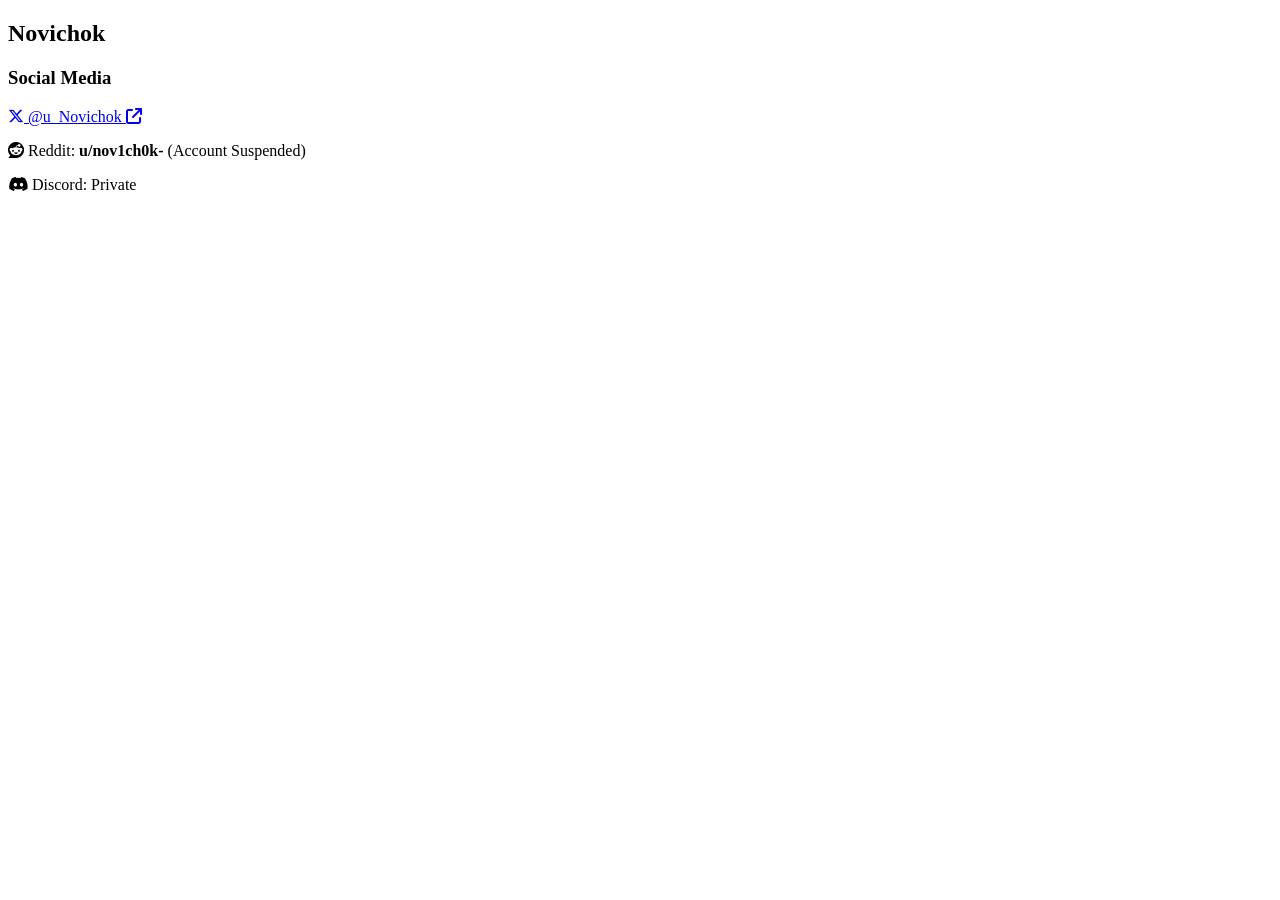
==== index.html @ 6c65b3b1 "Add initial HTML structure for Novichok page" ====
<!DOCTYPE html>
<html lang="en">
<head>
    <meta charset="UTF-8">
    <meta name="viewport" content="width=device-width, initial-scale=1.0">
    <title>Novichok</title>

    <link rel="stylesheet" href="styles.css">

    <!-- Font Awesome -->
    <link rel="stylesheet"
    href="https://cdnjs.cloudflare.com/ajax/libs/font-awesome/6.7.2/css/all.min.css">
</head>
<body>

<header>
    <h2>Novichok</h2>
</header>

<main>

    <section class="social-card">

        <h3>Social Media</h3>

        <div class="social-links">

            <a href="https://x.com/u_Novichok" target="_blank">
                <i class="fa-brands fa-x-twitter"></i>
                @u_Novichok
                <i class="fa-solid fa-arrow-up-right-from-square external"></i>
            </a>

            <p>
                <i class="fa-brands fa-reddit"></i>
                Reddit:
                <strong>u/nov1ch0k-</strong>
                (Account Suspended)
            </p>

            <p>
                <i class="fa-brands fa-discord"></i>
                Discord: Private
            </p>

        </div>

    </section>

</main>

</body>
</html>
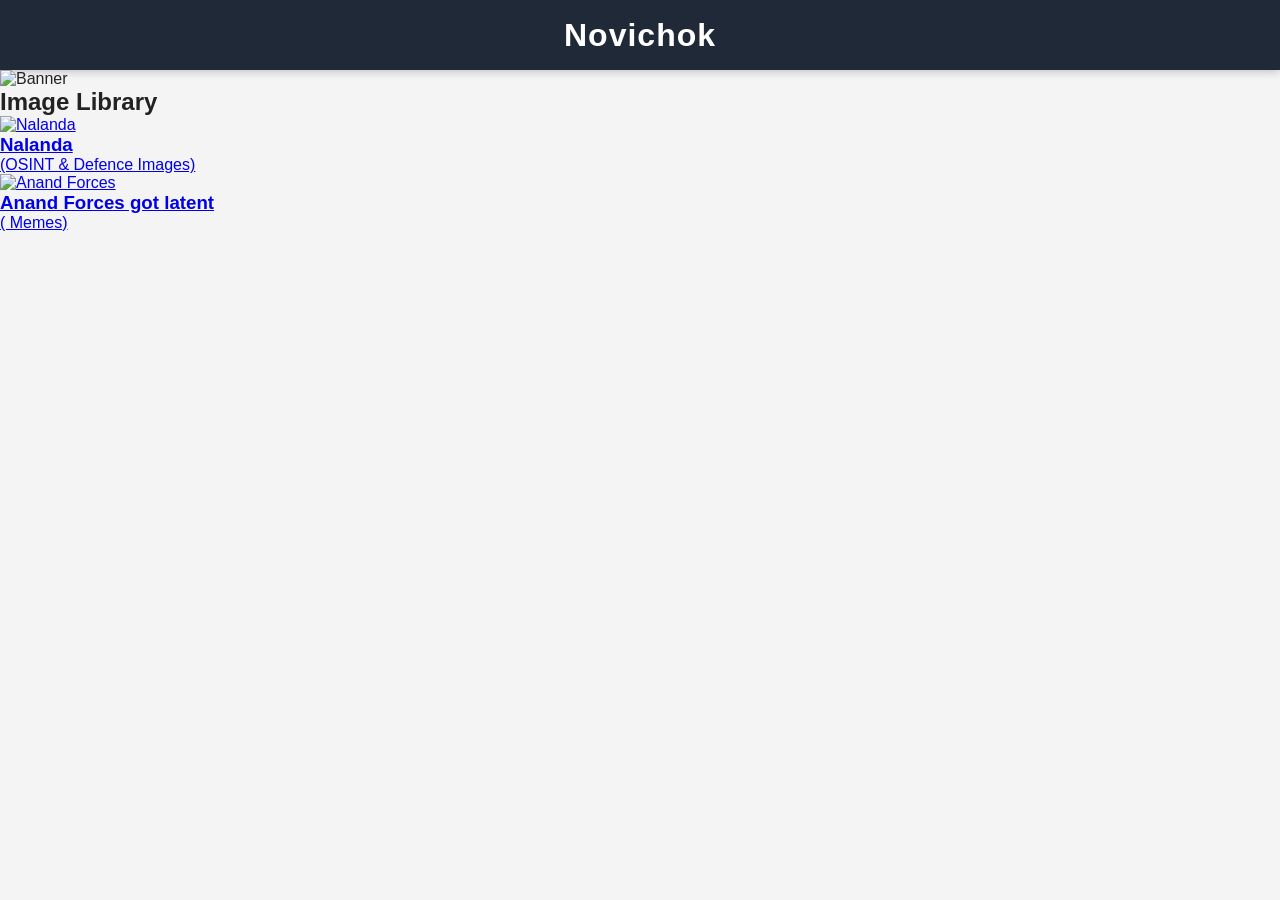
==== commit bc343e29: "Refactor HTML structure for hero and library sections" ====
--- a/index.html
+++ b/index.html
@@ -17,37 +17,39 @@
     <h2>Novichok</h2>
 </header>
 
-<main>
+<!-- Banner -->
 
-    <section class="social-card">
+<section class="hero">
+    <img src="assets/images/banner.jpg" alt="Banner">
+</section>
 
-        <h3>Social Media</h3>
+<!-- Image Library -->
 
-        <div class="social-links">
+<section class="library">
 
-            <a href="https://x.com/u_Novichok" target="_blank">
-                <i class="fa-brands fa-x-twitter"></i>
-                @u_Novichok
-                <i class="fa-solid fa-arrow-up-right-from-square external"></i>
-            </a>
+    <h2>Image Library</h2>
 
-            <p>
-                <i class="fa-brands fa-reddit"></i>
-                Reddit:
-                <strong>u/nov1ch0k-</strong>
-                (Account Suspended)
-            </p>
+    <a href="nalanda.html" class="library-card">
 
-            <p>
-                <i class="fa-brands fa-discord"></i>
-                Discord: Private
-            </p>
+        <img src="assets/images/nalanda-cover.jpg" alt="Nalanda">
 
+        <div class="library-info">
+            <h3>Nalanda</h3>
+            <span class="library-subtitle">(OSINT & Defence Images)</span>
         </div>
 
-    </section>
+    </a>
+     <a href="memes.html" class="library-card">
 
-</main>
+        <img src="assets/images/anand-forces-cover.jpg" alt="Anand Forces">
+
+        <div class="library-info">
+            <h3>Anand Forces got latent</h3>
+            <span class="library-subtitle">( Memes)</span>
+        </div>
+
+    </a>
+</section>
 
 </body>
 </html>
--- a/styles.css
+++ b/styles.css
@@ -0,0 +1,111 @@
+*{
+    margin:0;
+    padding:0;
+    box-sizing:border-box;
+}
+
+body{
+    font-family:Arial, Helvetica, sans-serif;
+    background:#f4f4f4;
+    color:#222;
+}
+
+/* Header */
+
+header{
+    height:70px;
+    background:#1f2937;
+
+    display:flex;
+    justify-content:center;
+    align-items:center;
+
+    box-shadow:0 2px 8px rgba(0,0,0,.2);
+}
+
+header h2{
+    color:white;
+    font-size:32px;
+    font-weight:bold;
+    letter-spacing:1px;
+}
+
+/* Main */
+
+main{
+    display:flex;
+    justify-content:flex-end;   /* Push card to the right */
+    padding:40px;
+}
+
+/* Card */
+
+.social-card{
+    width:380px;
+    background:white;
+    padding:25px;
+    border-radius:12px;
+    box-shadow:0 5px 15px rgba(0,0,0,.12);
+}
+
+.social-card h3{
+    margin-bottom:20px;
+    font-size:26px;
+}
+
+/* Links */
+
+.social-links{
+    display:flex;
+    flex-direction:column;
+    gap:18px;
+}
+
+.social-links a,
+.social-links p{
+    display:flex;
+    align-items:center;
+    gap:12px;
+
+    font-size:18px;
+}
+
+.social-links a{
+    text-decoration:none;
+    color:#222;
+    transition:.2s;
+}
+
+.social-links a:hover{
+    color:#2563eb;
+}
+
+/* Icons */
+
+.social-links i{
+    width:28px;
+    font-size:26px;
+    text-align:center;
+}
+
+/* Brand colors */
+
+.fa-x-twitter{
+    color:#000;
+}
+
+.fa-reddit{
+    color:#FF4500;
+}
+
+.fa-discord{
+    color:#5865F2;
+}
+
+/* External link icon */
+
+.external{
+    font-size:14px !important;
+    color:#666;
+    margin-left:4px;
+}
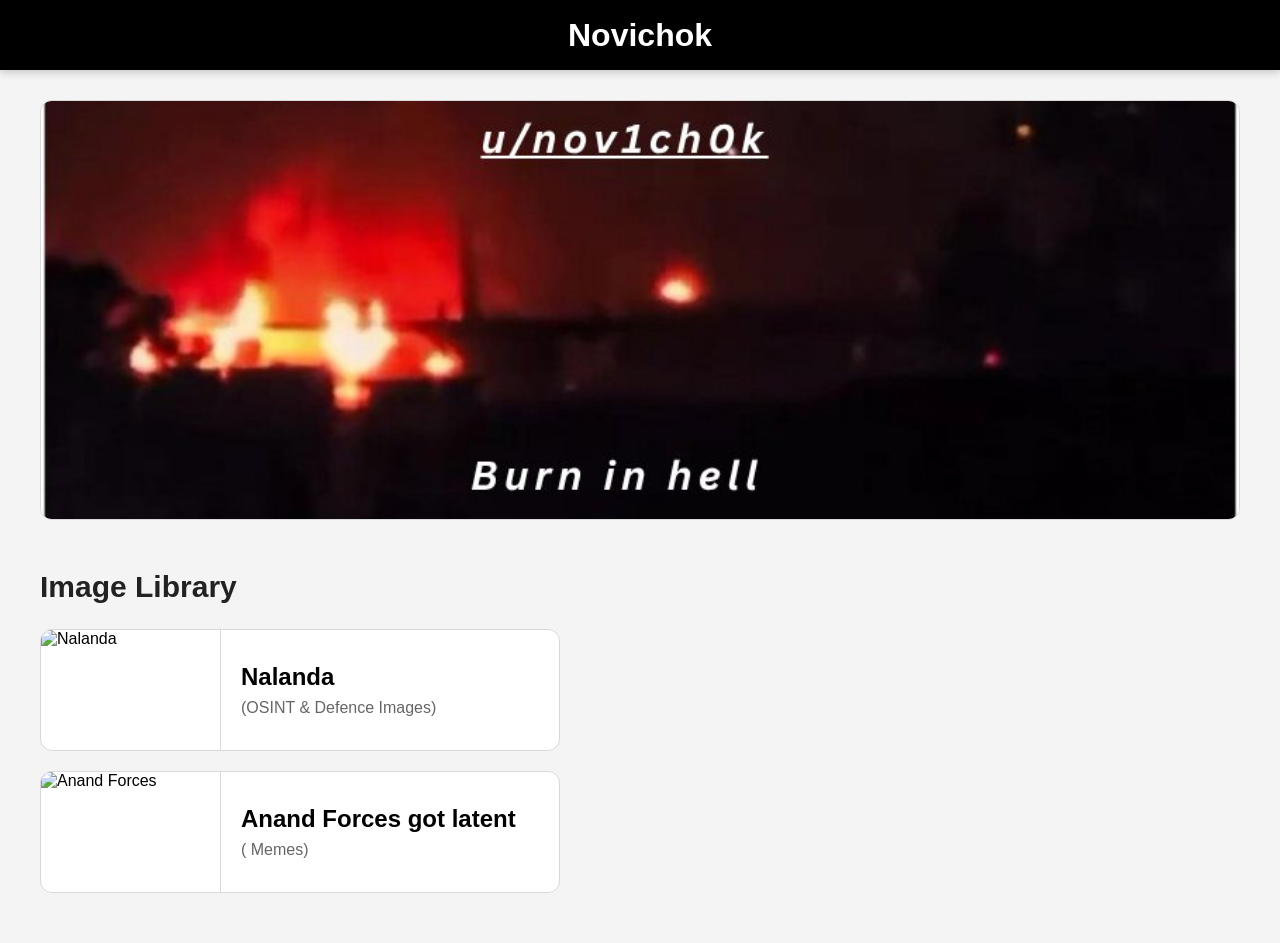
==== commit 35665f97: "Update index.html" ====
--- a/index.html
+++ b/index.html
@@ -5,7 +5,7 @@
     <meta name="viewport" content="width=device-width, initial-scale=1.0">
     <title>Novichok</title>
 
-    <link rel="stylesheet" href="styles.css">
+    <link rel="stylesheet" href="css/styles.css">
 
     <!-- Font Awesome -->
     <link rel="stylesheet"
--- a/css/styles.css
+++ b/css/styles.css
@@ -0,0 +1,237 @@
+
+*{
+    margin:0;
+    padding:0;
+    box-sizing:border-box;
+}
+
+body{
+    font-family:Arial, Helvetica, sans-serif;
+    background:#f4f4f4;
+    color:#222;
+}
+
+/* ==========================
+   Header
+========================== */
+
+header{
+    background:#000;
+    height:70px;
+
+    display:flex;
+    justify-content:center;
+    align-items:center;
+
+    box-shadow:0 2px 8px rgba(0,0,0,.2);
+
+    position:sticky;
+    top:0;
+    z-index:1000;
+}
+
+header h2{
+    color:#fff;
+    font-size:32px;
+    font-weight:bold;
+}
+
+/* ==========================
+   Banner
+========================== */
+
+.hero{
+    width:95%;
+    max-width:1200px;
+    height:420px;
+
+    margin:30px auto;
+
+    border:1px solid #d9d9d9;
+    border-radius:12px;
+
+    overflow:hidden;
+    background:#fff;
+}
+
+.hero img{
+    width:100%;
+    height:100%;
+    object-fit:cover;
+    display:block;
+}
+
+/* ==========================
+   Library
+========================== */
+
+.library{
+    width:95%;
+    max-width:1200px;
+    margin:50px auto;
+}
+
+.library h2{
+    font-size:30px;
+    font-weight:bold;
+    margin-bottom:25px;
+}
+
+/* ==========================
+   Cards
+========================== */
+
+.library-card{
+
+    width:100%;
+    max-width:520px;
+
+    display:flex;
+    align-items:center;
+
+    text-decoration:none;
+    color:#000;
+
+    background:#fff;
+
+    border:1px solid #d9d9d9;
+    border-radius:12px;
+
+    overflow:hidden;
+
+    margin-bottom:20px;
+
+    transition:.25s;
+}
+
+.library-card:hover{
+
+    transform:translateY(-5px);
+
+    box-shadow:0 8px 20px rgba(0,0,0,.12);
+}
+
+.library-card img{
+
+    width:180px;
+    height:120px;
+
+    object-fit:cover;
+
+    border-right:1px solid #d9d9d9;
+}
+
+.library-info{
+
+    padding:20px;
+}
+
+.library-info h3{
+
+    font-size:24px;
+    font-weight:bold;
+}
+
+.library-subtitle{
+
+    display:block;
+
+    margin-top:8px;
+
+    color:#666;
+
+    font-size:16px;
+}
+
+/* ==========================
+   Tablet
+========================== */
+
+@media (max-width:900px){
+
+    .hero{
+        height:340px;
+    }
+
+    header h2{
+        font-size:28px;
+    }
+
+}
+
+/* ==========================
+   Mobile
+========================== */
+
+@media (max-width:600px){
+
+    header{
+        height:60px;
+    }
+
+    header h2{
+        font-size:26px;
+    }
+
+    .hero{
+        height:220px;
+        margin:20px auto;
+    }
+
+    .library{
+        margin-top:30px;
+    }
+
+    .library h2{
+        font-size:26px;
+    }
+
+    .library-card{
+
+        flex-direction:column;
+        align-items:flex-start;
+
+        max-width:100%;
+    }
+
+    .library-card img{
+
+        width:100%;
+        height:200px;
+
+        border-right:none;
+        border-bottom:1px solid #d9d9d9;
+    }
+
+    .library-info{
+
+        width:100%;
+        padding:18px;
+    }
+
+    .library-info h3{
+        font-size:22px;
+    }
+
+    .library-subtitle{
+        font-size:15px;
+    }
+
+}
+
+/* ==========================
+   Large Screens
+========================== */
+
+@media (min-width:1600px){
+
+    .hero{
+        max-width:1400px;
+        height:480px;
+    }
+
+    .library{
+        max-width:1400px;
+    }
+
+}
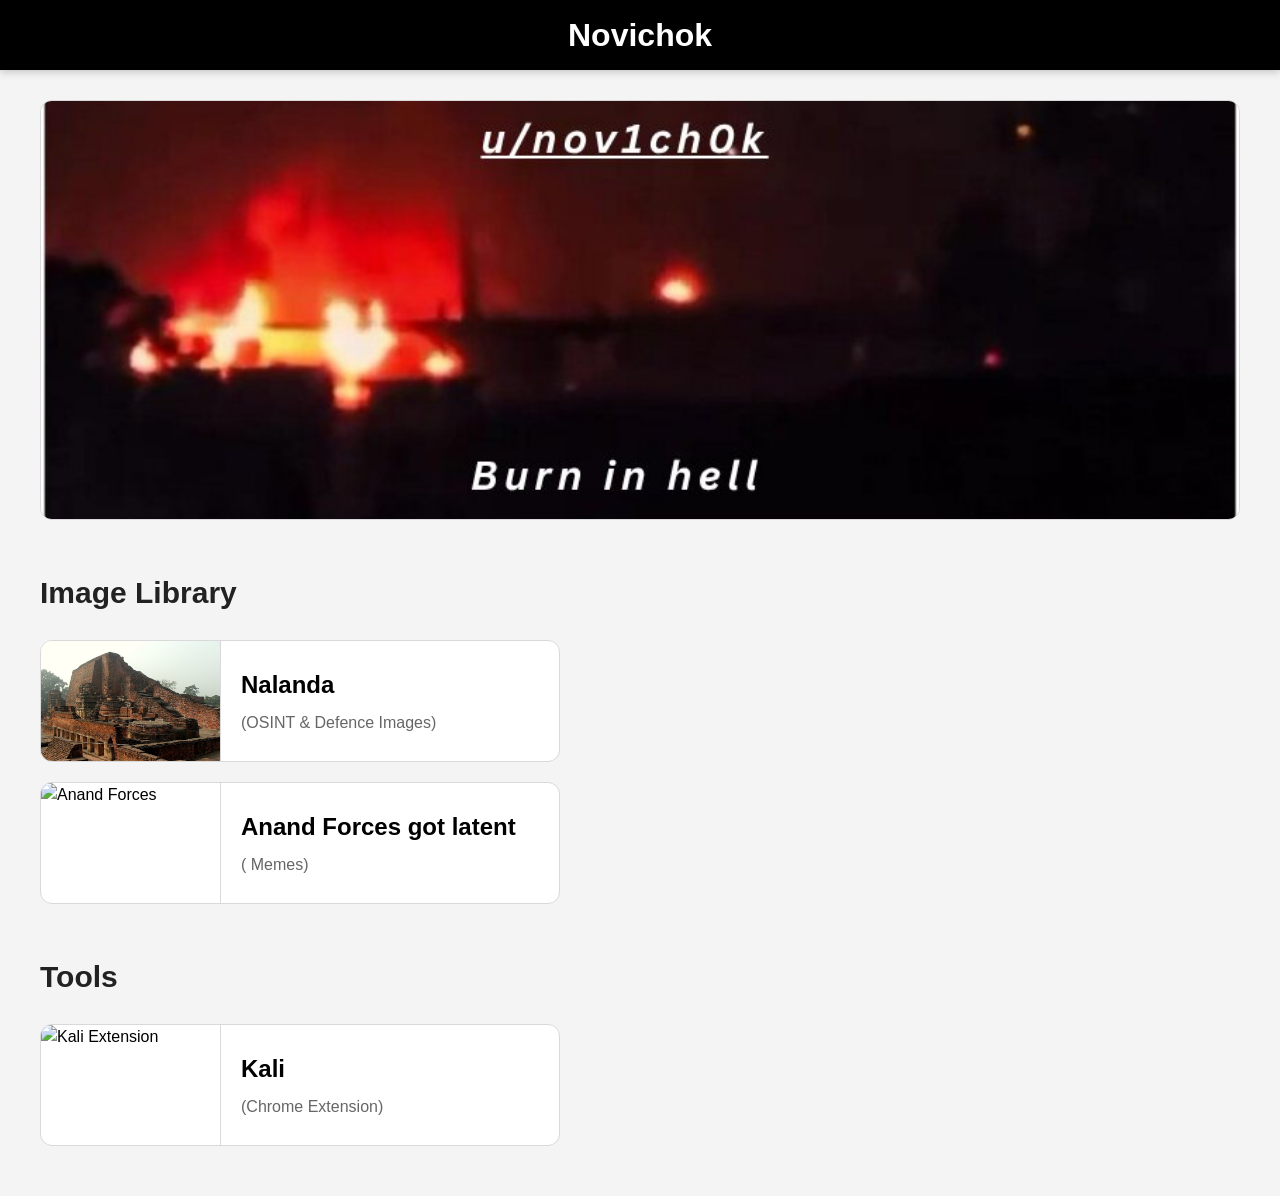
==== commit 95b2f8a1: "Add Tools section with Kali Chrome Extension" ====
--- a/index.html
+++ b/index.html
@@ -5,9 +5,10 @@
     <meta name="viewport" content="width=device-width, initial-scale=1.0">
     <title>Novichok</title>
 
+    <!-- Main stylesheet -->
     <link rel="stylesheet" href="css/styles.css">
 
-    <!-- Font Awesome -->
+    <!-- Font Awesome (optional, keep if you use icons) -->
     <link rel="stylesheet"
     href="https://cdnjs.cloudflare.com/ajax/libs/font-awesome/6.7.2/css/all.min.css">
 </head>
@@ -18,37 +19,40 @@
 </header>
 
 <!-- Banner -->
-
 <section class="hero">
     <img src="assets/images/banner.jpg" alt="Banner">
 </section>
 
 <!-- Image Library -->
-
 <section class="library">
-
     <h2>Image Library</h2>
 
     <a href="nalanda.html" class="library-card">
-
         <img src="assets/images/nalanda-cover.jpg" alt="Nalanda">
-
         <div class="library-info">
             <h3>Nalanda</h3>
             <span class="library-subtitle">(OSINT & Defence Images)</span>
         </div>
+    </a>
 
-    </a>
-     <a href="memes.html" class="library-card">
-
+    <a href="memes.html" class="library-card">
         <img src="assets/images/anand-forces-cover.jpg" alt="Anand Forces">
-
         <div class="library-info">
             <h3>Anand Forces got latent</h3>
             <span class="library-subtitle">( Memes)</span>
         </div>
-
     </a>
+</section>
+<!-- Tools -->
+<section class="library">
+  <h2>Tools</h2>
+  <a href="tools.html" class="library-card">
+    <img src="assets/images/kali-cover.jpg" alt="Kali Extension">
+    <div class="library-info">
+      <h3>Kali</h3>
+      <span class="library-subtitle">(Chrome Extension)</span>
+    </div>
+  </a>
 </section>
 
 </body>
--- a/css/styles.css
+++ b/css/styles.css
@@ -1,237 +1,408 @@
-
-*{
-    margin:0;
-    padding:0;
-    box-sizing:border-box;
-}
-
-body{
-    font-family:Arial, Helvetica, sans-serif;
-    background:#f4f4f4;
-    color:#222;
-}
-
-/* ==========================
-   Header
-========================== */
-
-header{
-    background:#000;
-    height:70px;
-
-    display:flex;
-    justify-content:center;
-    align-items:center;
-
-    box-shadow:0 2px 8px rgba(0,0,0,.2);
-
-    position:sticky;
-    top:0;
-    z-index:1000;
-}
-
-header h2{
-    color:#fff;
-    font-size:32px;
-    font-weight:bold;
-}
-
-/* ==========================
-   Banner
-========================== */
-
-.hero{
-    width:95%;
-    max-width:1200px;
-    height:420px;
-
-    margin:30px auto;
-
-    border:1px solid #d9d9d9;
-    border-radius:12px;
-
-    overflow:hidden;
-    background:#fff;
-}
-
-.hero img{
-    width:100%;
-    height:100%;
-    object-fit:cover;
-    display:block;
-}
-
-/* ==========================
-   Library
-========================== */
-
-.library{
-    width:95%;
-    max-width:1200px;
-    margin:50px auto;
-}
-
-.library h2{
-    font-size:30px;
-    font-weight:bold;
-    margin-bottom:25px;
-}
-
-/* ==========================
-   Cards
-========================== */
-
-.library-card{
-
-    width:100%;
-    max-width:520px;
-
-    display:flex;
-    align-items:center;
-
-    text-decoration:none;
-    color:#000;
-
-    background:#fff;
-
-    border:1px solid #d9d9d9;
-    border-radius:12px;
-
-    overflow:hidden;
-
-    margin-bottom:20px;
-
-    transition:.25s;
-}
-
-.library-card:hover{
-
-    transform:translateY(-5px);
-
-    box-shadow:0 8px 20px rgba(0,0,0,.12);
-}
-
-.library-card img{
-
-    width:180px;
-    height:120px;
-
-    object-fit:cover;
-
-    border-right:1px solid #d9d9d9;
-}
-
-.library-info{
-
-    padding:20px;
-}
-
-.library-info h3{
-
-    font-size:24px;
-    font-weight:bold;
-}
-
-.library-subtitle{
-
-    display:block;
-
-    margin-top:8px;
-
-    color:#666;
-
-    font-size:16px;
-}
-
-/* ==========================
-   Tablet
-========================== */
-
-@media (max-width:900px){
-
-    .hero{
-        height:340px;
-    }
-
-    header h2{
-        font-size:28px;
-    }
-
-}
-
-/* ==========================
-   Mobile
-========================== */
-
-@media (max-width:600px){
-
-    header{
-        height:60px;
-    }
-
-    header h2{
-        font-size:26px;
-    }
-
-    .hero{
-        height:220px;
-        margin:20px auto;
-    }
-
-    .library{
-        margin-top:30px;
-    }
-
-    .library h2{
-        font-size:26px;
-    }
-
-    .library-card{
-
-        flex-direction:column;
-        align-items:flex-start;
-
-        max-width:100%;
-    }
-
-    .library-card img{
-
-        width:100%;
-        height:200px;
-
-        border-right:none;
-        border-bottom:1px solid #d9d9d9;
-    }
-
-    .library-info{
-
-        width:100%;
-        padding:18px;
-    }
-
-    .library-info h3{
-        font-size:22px;
-    }
-
-    .library-subtitle{
-        font-size:15px;
-    }
-
-}
-
-/* ==========================
-   Large Screens
-========================== */
-
-@media (min-width:1600px){
-
-    .hero{
-        max-width:1400px;
-        height:480px;
-    }
-
-    .library{
-        max-width:1400px;
-    }
-
-}
+/* =============================================
+   NOVICHOK – COMPLETE MOBILE‑FIRST STYLESHEET
+   ============================================= */
+
+* {
+    margin: 0;
+    padding: 0;
+    box-sizing: border-box;
+}
+
+body {
+    font-family: Arial, Helvetica, sans-serif;
+    background: #f4f4f4;
+    color: #222;
+    line-height: 1.5;
+}
+
+/* ---------- HEADER ---------- */
+header, .site-header {
+    background: #000;
+    height: 70px;
+    display: flex;
+    justify-content: center;
+    align-items: center;
+    box-shadow: 0 2px 8px rgba(0,0,0,.2);
+    position: sticky;
+    top: 0;
+    z-index: 1000;
+}
+header h2, .site-title {
+    color: #fff;
+    font-size: 32px;
+    font-weight: bold;
+}
+
+/* ---------- HOMEPAGE ---------- */
+.hero {
+    width: 95%;
+    max-width: 1200px;
+    height: 420px;
+    margin: 30px auto;
+    border: 1px solid #d9d9d9;
+    border-radius: 12px;
+    overflow: hidden;
+    background: #fff;
+}
+.hero img {
+    width: 100%;
+    height: 100%;
+    object-fit: cover;
+    display: block;
+}
+
+.library {
+    width: 95%;
+    max-width: 1200px;
+    margin: 50px auto;
+}
+.library h2 {
+    font-size: 30px;
+    font-weight: bold;
+    margin-bottom: 25px;
+}
+
+.library-card {
+    width: 100%;
+    max-width: 520px;
+    display: flex;
+    align-items: center;
+    text-decoration: none;
+    color: #000;
+    background: #fff;
+    border: 1px solid #d9d9d9;
+    border-radius: 12px;
+    overflow: hidden;
+    margin-bottom: 20px;
+    transition: .25s;
+}
+.library-card:hover {
+    transform: translateY(-5px);
+    box-shadow: 0 8px 20px rgba(0,0,0,.12);
+}
+.library-card img {
+    width: 180px;
+    height: 120px;
+    object-fit: cover;
+    border-right: 1px solid #d9d9d9;
+}
+.library-info {
+    padding: 20px;
+}
+.library-info h3 {
+    font-size: 24px;
+    font-weight: bold;
+}
+.library-subtitle {
+    display: block;
+    margin-top: 8px;
+    color: #666;
+    font-size: 16px;
+}
+
+/* ---------- GALLERY & DETAIL COMMONS ---------- */
+.main-container {
+    max-width: 1200px;
+    margin: 0 auto;
+    padding: 24px 20px 48px;
+}
+
+.back-btn {
+    display: inline-flex;
+    align-items: center;
+    gap: 4px;
+    font-size: 0.95rem;
+    font-weight: 500;
+    color: #333;
+    padding: 8px 14px;
+    border-radius: 8px;
+    background: #fff;
+    border: 1px solid #d9d9d9;
+    text-decoration: none;
+    margin-bottom: 20px;
+    transition: 0.2s;
+}
+.back-btn:hover {
+    background: #f0f0f0;
+    box-shadow: 0 2px 8px rgba(0,0,0,0.08);
+}
+
+.page-header { margin-bottom: 32px; }
+.page-title { font-size: 2rem; font-weight: 700; color: #111; }
+.page-subtitle { font-size: 1rem; color: #777; margin-top: 4px; }
+
+/* Gallery Grid */
+.gallery-grid {
+    display: grid;
+    grid-template-columns: repeat(4, 1fr);
+    gap: 20px;
+}
+
+.gallery-card {
+    background: #fff;
+    border: 1px solid #d9d9d9;
+    border-radius: 12px;
+    overflow: hidden;
+    box-shadow: 0 2px 8px rgba(0,0,0,0.08);
+    transition: transform 0.3s, box-shadow 0.3s;
+    cursor: pointer;
+}
+.gallery-card:hover {
+    transform: translateY(-5px);
+    box-shadow: 0 10px 28px rgba(0,0,0,0.18);
+}
+.card-link { display: block; text-decoration: none; color: inherit; }
+.card-img-wrap {
+    width: 100%;
+    aspect-ratio: 3 / 2;
+    overflow: hidden;
+    background: #e8e8e8;
+    position: relative;
+}
+.card-img {
+    width: 100%;
+    height: 100%;
+    object-fit: cover;
+    transition: transform 0.3s;
+}
+.gallery-card:hover .card-img { transform: scale(1.04); }
+.card-body { padding: 14px 16px 16px; }
+.card-title {
+    font-size: 1rem;
+    font-weight: 600;
+    color: #111;
+    white-space: nowrap;
+    overflow: hidden;
+    text-overflow: ellipsis;
+}
+.card-sub {
+    font-size: 0.85rem;
+    color: #555;
+    white-space: nowrap;
+    overflow: hidden;
+    text-overflow: ellipsis;
+}
+
+/* Image Detail */
+.image-detail {
+    background: #fff;
+    border: 1px solid #d9d9d9;
+    border-radius: 12px;
+    padding: 24px;
+    box-shadow: 0 2px 10px rgba(0,0,0,0.08);
+    margin-bottom: 40px;
+}
+.detail-img-wrap {
+    width: 100%;
+    border-radius: 10px;
+    overflow: hidden;
+    background: #e8e8e8;
+    margin-bottom: 20px;
+}
+.detail-img {
+    width: 100%;
+    height: auto;
+    display: block;
+    object-fit: contain;
+    max-height: 560px;
+    background: #fafafa;
+}
+.detail-title { font-size: 1.6rem; font-weight: 700; color: #111; margin-bottom: 10px; }
+.detail-desc { font-size: 0.95rem; color: #444; line-height: 1.7; margin-bottom: 20px; }
+
+/* Metadata Table */
+.meta-table {
+    width: 100%;
+    border-collapse: collapse;
+    margin-bottom: 24px;
+    font-size: 0.9rem;
+}
+.meta-table tbody tr { border-bottom: 1px solid #ececec; }
+.meta-table tbody tr:last-child { border-bottom: none; }
+.meta-table th {
+    text-align: left;
+    font-weight: 600;
+    color: #333;
+    padding: 10px 16px 10px 0;
+    width: 140px;
+    white-space: nowrap;
+}
+.meta-table td { padding: 10px 0; color: #555; }
+
+/* Action Buttons */
+.action-btns {
+    display: flex;
+    flex-wrap: wrap;
+    gap: 12px;
+    margin-bottom: 24px;
+}
+.btn {
+    display: inline-flex;
+    align-items: center;
+    justify-content: center;
+    padding: 11px 22px;
+    font-size: 0.9rem;
+    font-weight: 600;
+    border-radius: 10px;
+    border: 2px solid transparent;
+    transition: 0.2s;
+    cursor: pointer;
+    user-select: none;
+    text-decoration: none;
+}
+.btn-dark { background: #000; color: #fff; border-color: #000; }
+.btn-dark:hover { background: #1a1a1a; }
+.btn-outline { background: #fff; color: #222; border-color: #bbb; }
+.btn-outline:hover { background: #f4f4f4; border-color: #888; }
+
+.prev-next-nav {
+    display: flex;
+    justify-content: space-between;
+    gap: 12px;
+    flex-wrap: wrap;
+}
+.prev-next-nav .btn { min-width: 130px; }
+
+.related-heading { font-size: 1.25rem; font-weight: 700; color: #111; margin-bottom: 18px; }
+
+/* ---------- FOOTER ---------- */
+.site-footer, footer {
+    border-top: 1px solid #d9d9d9;
+    padding: 16px 20px;
+    font-size: 0.85rem;
+    color: #666;
+    background: #fff;
+    text-align: left;
+}
+.site-footer a, footer a {
+    color: #333;
+    text-decoration: none;
+    font-weight: 500;
+}
+.site-footer a:hover, footer a:hover { text-decoration: underline; }
+
+/* =============================================
+   RESPONSIVE – TABLET (≤1024px)
+   ============================================= */
+@media (max-width: 1024px) {
+    .gallery-grid {
+        grid-template-columns: repeat(2, 1fr);
+        gap: 18px;
+    }
+    .page-title { font-size: 1.7rem; }
+    .detail-title { font-size: 1.4rem; }
+    .detail-img { max-height: 420px; }
+    .meta-table th { width: 110px; }
+}
+
+/* =============================================
+   RESPONSIVE – MOBILE (≤600px)
+   ============================================= */
+@media (max-width: 600px) {
+    header, .site-header {
+        height: 56px;
+    }
+    header h2, .site-title {
+        font-size: 24px;
+    }
+
+    .main-container {
+        padding: 16px 12px 36px;
+    }
+    .back-btn {
+        font-size: 0.85rem;
+        padding: 7px 12px;
+    }
+    .page-header { margin-bottom: 20px; }
+    .page-title { font-size: 1.4rem; }
+    .page-subtitle { font-size: 0.85rem; }
+
+    /* Gallery – single column */
+    .gallery-grid {
+        grid-template-columns: 1fr;
+        gap: 16px;
+    }
+
+    /* Detail */
+    .image-detail {
+        padding: 16px;
+        border-radius: 10px;
+    }
+    .detail-img { max-height: 300px; }
+    .detail-title { font-size: 1.2rem; }
+    .detail-desc { font-size: 0.88rem; }
+
+    /* Stack metadata table */
+    .meta-table, .meta-table tbody, .meta-table tr, .meta-table th, .meta-table td {
+        display: block;
+        width: 100%;
+    }
+    .meta-table tr {
+        margin-bottom: 10px;
+        border-bottom: 1px solid #e0e0e0;
+        padding-bottom: 8px;
+    }
+    .meta-table tr:last-child { border-bottom: none; margin-bottom: 0; }
+    .meta-table th {
+        padding: 0 0 2px 0;
+        font-size: 0.78rem;
+        color: #777;
+        text-transform: uppercase;
+        letter-spacing: 0.03em;
+        width: auto;
+    }
+    .meta-table td {
+        padding: 0 0 4px 0;
+        font-size: 0.9rem;
+        color: #222;
+    }
+
+    .action-btns {
+        flex-direction: column;
+        gap: 10px;
+    }
+    .action-btns .btn { width: 100%; }
+    .prev-next-nav {
+        flex-direction: column;
+        gap: 10px;
+    }
+    .prev-next-nav .btn { width: 100%; min-width: auto; }
+
+    /* Homepage */
+    .hero {
+        height: 220px;
+        margin: 20px auto;
+    }
+    .library { margin-top: 30px; }
+    .library h2 { font-size: 26px; }
+    .library-card {
+        flex-direction: column;
+        align-items: flex-start;
+        max-width: 100%;
+    }
+    .library-card img {
+        width: 100%;
+        height: 200px;
+        border-right: none;
+        border-bottom: 1px solid #d9d9d9;
+    }
+    .library-info { width: 100%; padding: 18px; }
+    .library-info h3 { font-size: 22px; }
+    .library-subtitle { font-size: 15px; }
+
+    /* Thumbnail strip scrollable */
+    #thumbStrip {
+        display: flex;
+        overflow-x: auto;
+        -webkit-overflow-scrolling: touch;
+    }
+    #thumbStrip > div {
+        flex-shrink: 0;
+    }
+}
+
+/* ---------- Large screens ---------- */
+@media (min-width: 1600px) {
+    .hero { max-width: 1400px; height: 480px; }
+    .library { max-width: 1400px; }
+}
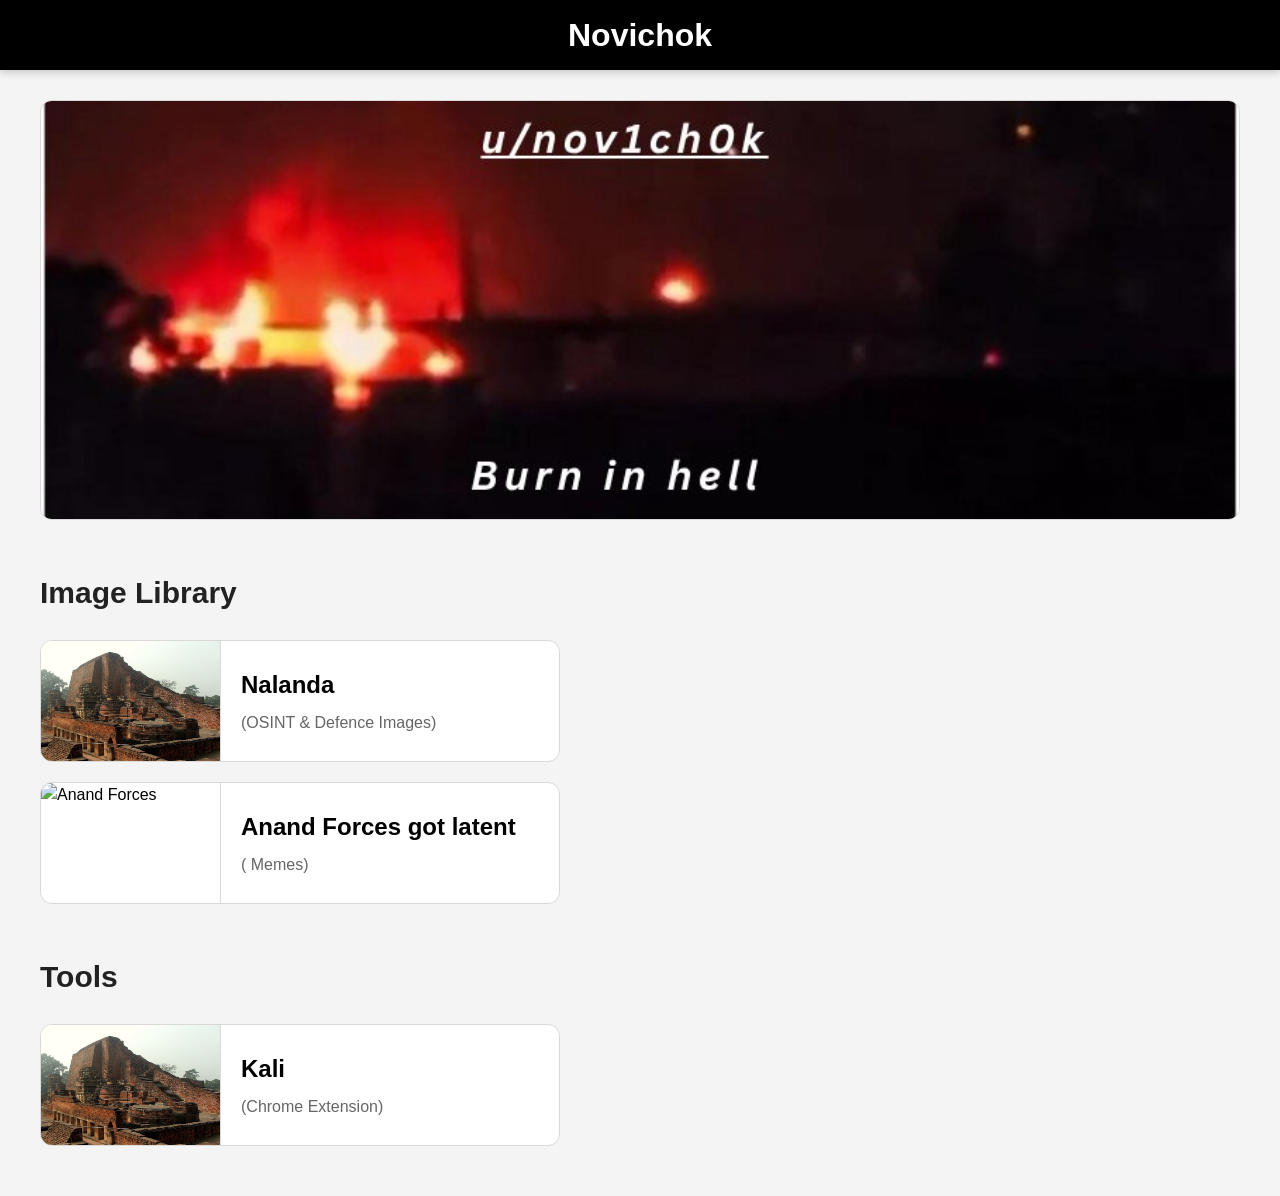
==== commit 20fac6b8: "Update image source for Kali Extension in index.html" ====
--- a/index.html
+++ b/index.html
@@ -47,7 +47,7 @@
 <section class="library">
   <h2>Tools</h2>
   <a href="tools.html" class="library-card">
-    <img src="assets/images/kali-cover.jpg" alt="Kali Extension">
+    <img src="assets/images/nalanda-cover.jpg" alt="Kali Extension">
     <div class="library-info">
       <h3>Kali</h3>
       <span class="library-subtitle">(Chrome Extension)</span>
--- a/css/styles.css
+++ b/css/styles.css
@@ -282,6 +282,156 @@
 .site-footer a:hover, footer a:hover { text-decoration: underline; }
 
 /* =============================================
+   TOOLS PAGE
+   ============================================= */
+
+.tool-card {
+    max-width: 600px;
+    background: #fff;
+    border: 1px solid #d9d9d9;
+    border-radius: 12px;
+    padding: 28px;
+    margin: 0 0 32px 0;
+    display: flex;
+    flex-direction: column;
+    gap: 20px;
+    box-shadow: 0 2px 10px rgba(0,0,0,0.06);
+}
+
+.tool-header {
+    display: flex;
+    align-items: center;
+    gap: 16px;
+}
+
+.tool-icon {
+    width: 64px;
+    height: 64px;
+    border-radius: 12px;
+    object-fit: cover;
+    border: 1px solid #e0e0e0;
+    flex-shrink: 0;
+}
+
+.tool-header h2 {
+    font-size: 1.5rem;
+    font-weight: 700;
+    color: #111;
+    margin-bottom: 4px;
+}
+
+.tool-header .page-subtitle {
+    margin-top: 0;
+}
+
+/* Pill badges row */
+.tool-meta {
+    list-style: none;
+    padding: 0;
+    margin: 0;
+    display: flex;
+    flex-wrap: wrap;
+    gap: 10px;
+}
+
+.tool-meta li {
+    display: inline-flex;
+    align-items: center;
+    gap: 6px;
+    font-size: 0.82rem;
+    font-weight: 500;
+    color: #444;
+    background: #f0f0f0;
+    border: 1px solid #e0e0e0;
+    border-radius: 20px;
+    padding: 5px 12px;
+}
+
+.tool-meta li i {
+    font-size: 0.78rem;
+    color: #666;
+}
+
+/* Download button – reuses .back-btn shape but darker */
+.download-btn {
+    display: inline-flex;
+    align-items: center;
+    gap: 8px;
+    font-size: 0.95rem;
+    font-weight: 600;
+    color: #fff;
+    background: #000;
+    border: 1px solid #000;
+    border-radius: 8px;
+    padding: 10px 20px;
+    text-decoration: none;
+    transition: 0.2s;
+    width: fit-content;
+}
+.download-btn:hover {
+    background: #222;
+    box-shadow: 0 4px 12px rgba(0,0,0,0.18);
+}
+
+/* Install steps */
+.install-steps {
+    background: #f9f9f9;
+    border: 1px solid #e8e8e8;
+    border-radius: 10px;
+    padding: 20px 24px;
+}
+
+.install-steps h3 {
+    font-size: 1rem;
+    font-weight: 700;
+    color: #111;
+    margin-bottom: 14px;
+}
+
+.install-steps ol {
+    padding-left: 1.2rem;
+    display: flex;
+    flex-direction: column;
+    gap: 8px;
+}
+
+.install-steps li {
+    font-size: 0.92rem;
+    color: #333;
+    line-height: 1.55;
+}
+
+.install-steps code {
+    background: #ebebeb;
+    border: 1px solid #ddd;
+    border-radius: 4px;
+    padding: 1px 6px;
+    font-size: 0.88em;
+    font-family: monospace;
+    color: #c0392b;
+}
+
+.install-steps strong {
+    color: #111;
+}
+
+/* Source link row */
+.tool-source {
+    font-size: 0.85rem;
+    color: #777;
+}
+
+.tool-source a {
+    color: #333;
+    font-weight: 500;
+    text-decoration: underline;
+}
+
+.tool-source a:hover {
+    color: #000;
+}
+
+/* =============================================
    RESPONSIVE – TABLET (≤1024px)
    ============================================= */
 @media (max-width: 1024px) {
@@ -399,6 +549,26 @@
     #thumbStrip > div {
         flex-shrink: 0;
     }
+
+    /* Tools page – mobile */
+    .tool-card {
+        padding: 20px 16px;
+        gap: 16px;
+    }
+    .tool-header {
+        flex-direction: column;
+        align-items: flex-start;
+        gap: 12px;
+    }
+    .tool-icon {
+        width: 52px;
+        height: 52px;
+    }
+    .tool-header h2 { font-size: 1.3rem; }
+    .tool-meta { gap: 8px; }
+    .download-btn { width: 100%; justify-content: center; }
+    .install-steps { padding: 16px; }
+    .install-steps ol { gap: 10px; }
 }
 
 /* ---------- Large screens ---------- */
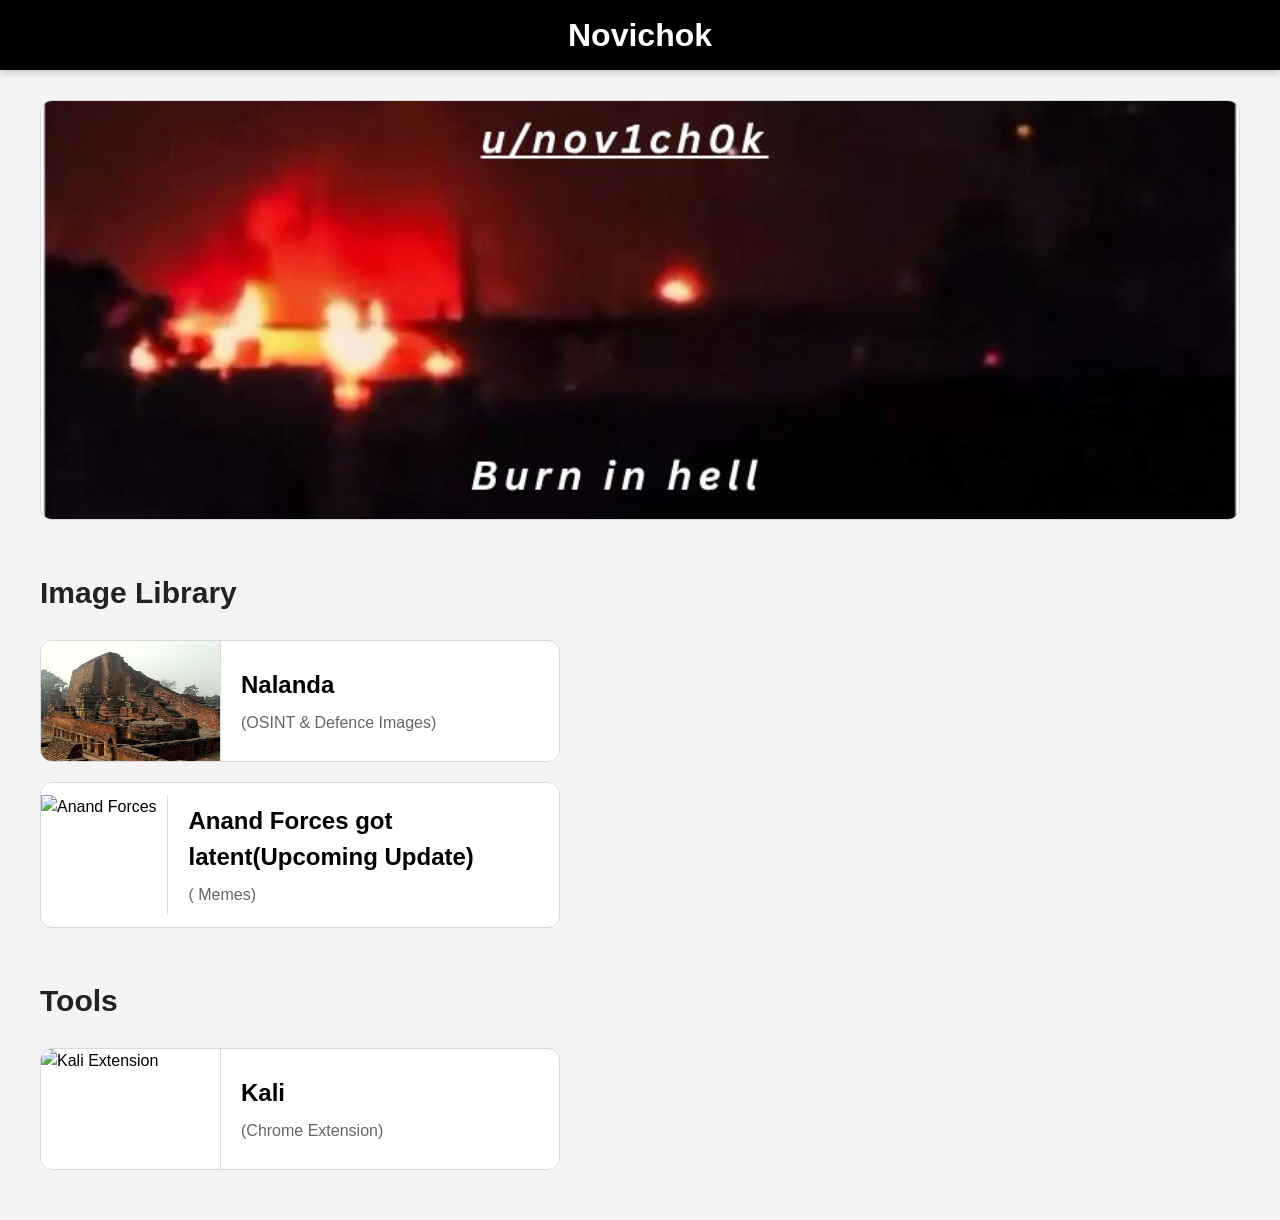
==== commit 86457a4f: "Update index.html" ====
--- a/index.html
+++ b/index.html
@@ -38,7 +38,7 @@
     <a href="memes.html" class="library-card">
         <img src="assets/images/anand-forces-cover.jpg" alt="Anand Forces">
         <div class="library-info">
-            <h3>Anand Forces got latent</h3>
+            <h3>Anand Forces got latent(Upcoming Update)</h3>
             <span class="library-subtitle">( Memes)</span>
         </div>
     </a>
@@ -47,7 +47,7 @@
 <section class="library">
   <h2>Tools</h2>
   <a href="tools.html" class="library-card">
-    <img src="assets/images/nalanda-cover.jpg" alt="Kali Extension">
+    <img src="https://raw.githubusercontent.com/u-Novichok/Kali/main/extension/icons/icon128.png" alt="Kali Extension">
     <div class="library-info">
       <h3>Kali</h3>
       <span class="library-subtitle">(Chrome Extension)</span>
